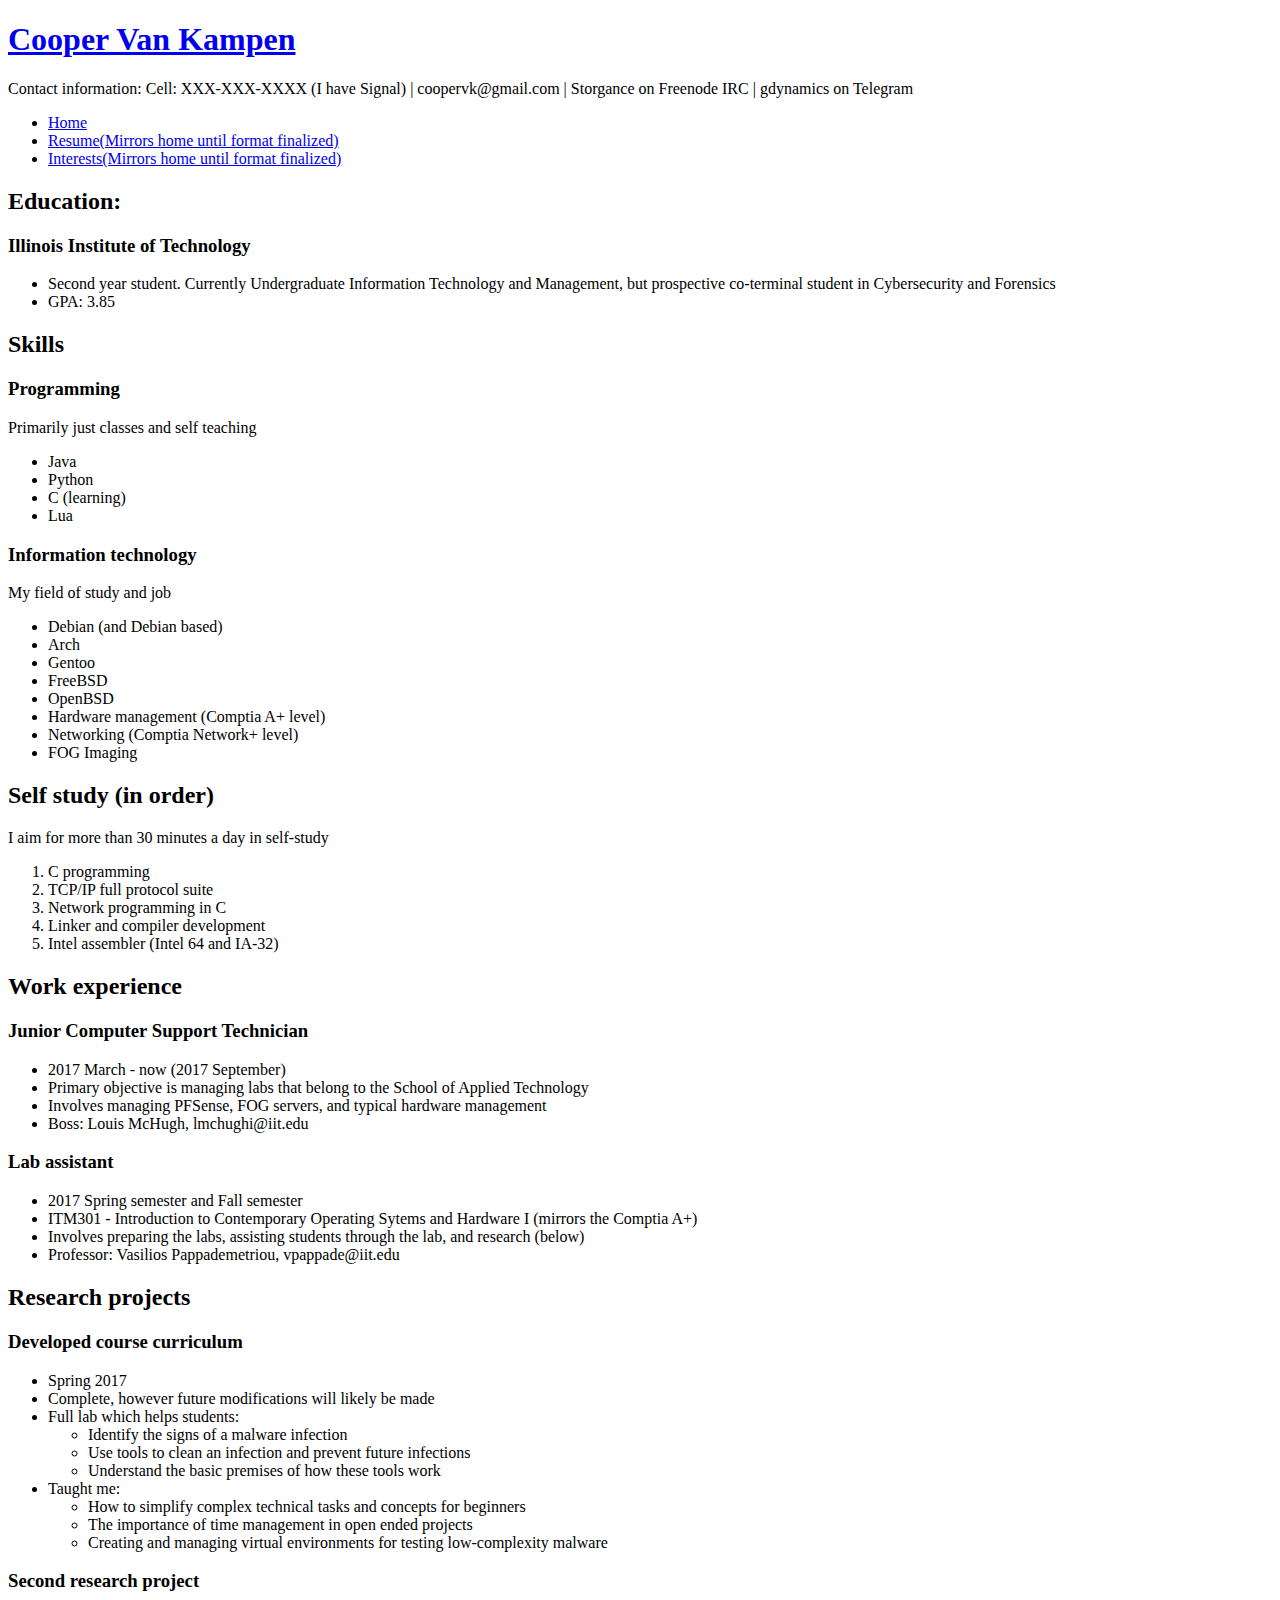
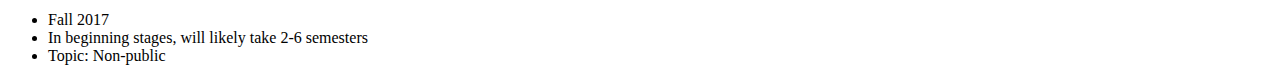
==== interests/index.html @ 3e454dd7 "Added interests page and clarified links" ====
<!DOCTYPE html>
<html lang="en">
  <head>
    <title>Cooper Van Kampen Welcome Page</title>
    <meta charset="utf-8" />
    <meta name="viewport"
      content="width=device-width,initial-scale=1.0,shrink-to-fit=no" />
  </head>
  <body>
    <header>
      <h1><a href="/index.html" rel="home">Cooper Van Kampen</a></h1>
      <p>Contact information: Cell: XXX-XXX-XXXX (I have Signal) | coopervk@gmail.com | Storgance on Freenode IRC | gdynamics on Telegram</p>
      <nav id="navigation">
        <ul>
          <li><a href="/">Home</a></li>
          <li><a href="resume/">Resume(Mirrors home until format finalized)</a></li>
          <li><a href="interests/">Interests(Mirrors home until format finalized)</a></li>
        </ul>
      </nav>
    </header>
    <main id="content">
      <article>
        <section>
    <h2>Education:</h2>
    <h3>Illinois Institute of Technology</h3>
    <ul>
      <li>Second year student. Currently Undergraduate Information Technology and Management, but prospective co-terminal student in Cybersecurity and Forensics</li>
      <li>GPA: 3.85</li>
    </ul>
    <h2>Skills</h2>
    <h3>Programming</h3>
    <p>Primarily just classes and self teaching</p>
    <ul>
      <li>Java</li>
      <li>Python</li>
      <li>C (learning)</li>
      <li>Lua</li>
    </ul>
    <h3>Information technology</h3>
    <p>My field of study and job</p>
    <ul>
      <li>Debian (and Debian based)</li>
      <li>Arch</li>
      <li>Gentoo</li>
      <li>FreeBSD</li>
      <li>OpenBSD</li>
      <li>Hardware management (Comptia A+ level)</li>
      <li>Networking (Comptia Network+ level)</li>
      <li>FOG Imaging</li>
    </ul>
        </section>
        <section>
    <h2>Self study (in order)</h2>
    <p>I aim for more than 30 minutes a day in self-study</p>
    <ol>
      <li>C programming</li>
      <li>TCP/IP full protocol suite</li>
      <li>Network programming in C</li>
      <li>Linker and compiler development</li>
      <li>Intel assembler (Intel 64 and IA-32)</li>
    </ol>
        </section>
        <section>
    <h2>Work experience</h2>
    <h3>Junior Computer Support Technician</h3>
    <ul>
      <li>2017 March - now (2017 September)</li>
      <li>Primary objective is managing labs that belong to the School of Applied Technology</li>
      <li>Involves managing PFSense, FOG servers, and typical hardware management</li>
      <li>Boss: Louis McHugh, lmchughi@iit.edu</li>
    </ul>
    <h3>Lab assistant</h3>
    <ul>
      <li>2017 Spring semester and Fall semester</li>
      <li>ITM301 - Introduction to Contemporary Operating Sytems and Hardware I (mirrors the Comptia A+)</li>
      <li>Involves preparing the labs, assisting students through the lab, and research (below)</li>
      <li>Professor: Vasilios Pappademetriou, vpappade@iit.edu</li>
    </ul>
        </section>
        <section>
    <h2>Research projects</h2>
    <h3>Developed course curriculum</h3>
    <ul>
      <li>Spring 2017</li>
      <li>Complete, however future modifications will likely be made</li>
      <li>Full lab which helps students:
        <ul>
          <li>Identify the signs of a malware infection</li> 
          <li>Use tools to clean an infection and prevent future infections</li>
          <li>Understand the basic premises of how these tools work</li>
        </ul>
      </li>
      <li>Taught me:
        <ul>
          <li>How to simplify complex technical tasks and concepts for beginners</li>
          <li>The importance of time management in open ended projects</li>
          <li>Creating and managing virtual environments for testing low-complexity malware</li>
        </ul>
      </li>
    </ul>
    <h3>Second research project</h3>
    <ul>
      <li>Fall 2017</li>
      <li>In beginning stages, will likely take 2-6 semesters</li>
      <li>Topic: Non-public</li>
    </ul>
        </section>
      </article>
    </main>
  </body>
</html>
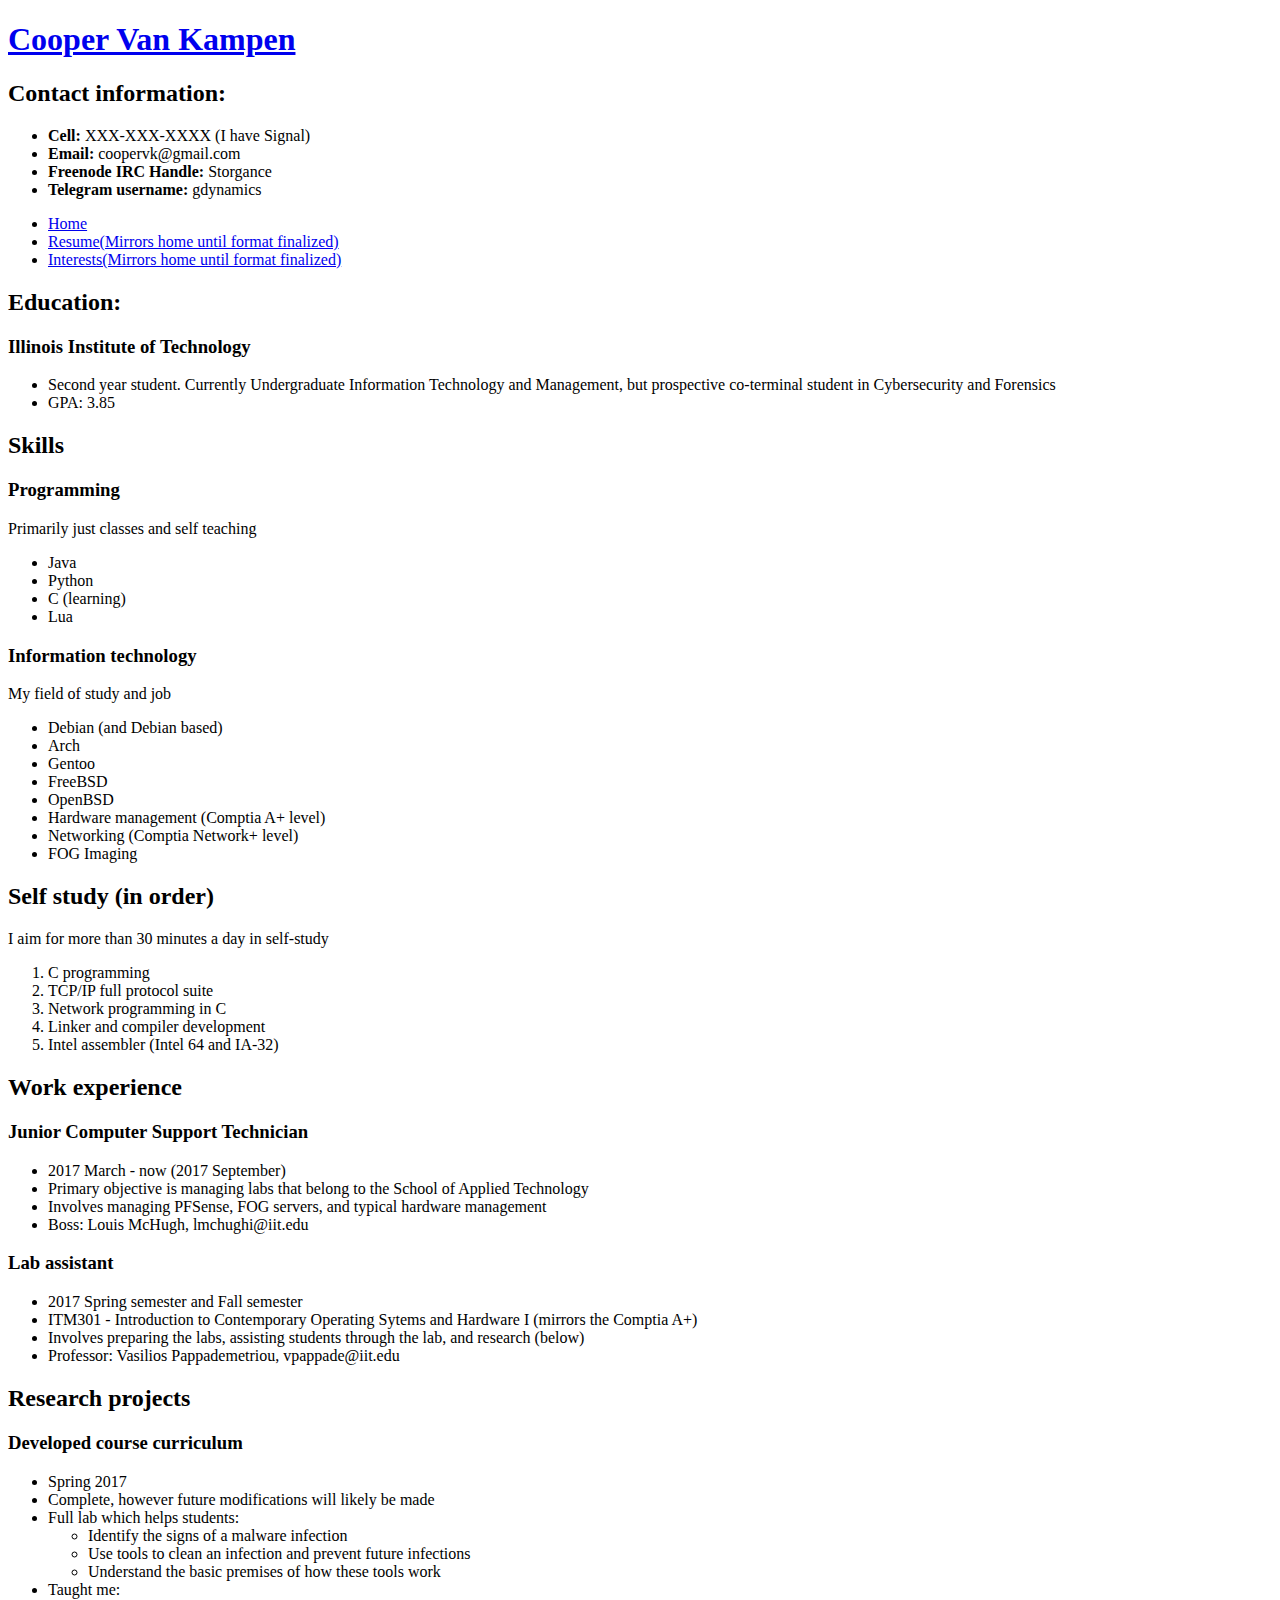
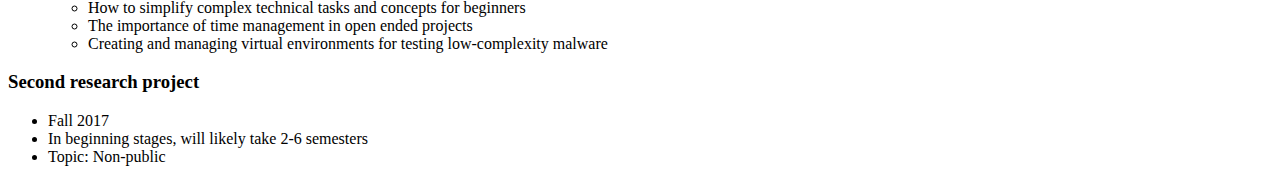
==== commit f9a298d0: "Attempt to fix home button" ====
--- a/interests/index.html
+++ b/interests/index.html
@@ -8,102 +8,108 @@
   </head>
   <body>
     <header>
-      <h1><a href="/index.html" rel="home">Cooper Van Kampen</a></h1>
-      <p>Contact information: Cell: XXX-XXX-XXXX (I have Signal) | coopervk@gmail.com | Storgance on Freenode IRC | gdynamics on Telegram</p>
+      <h1><a href="/" rel="home">Cooper Van Kampen</a></h1>
+      <h2>Contact information:</h2>
+      <ul>
+        <li class="tel"><b>Cell:</b> XXX-XXX-XXXX (I have Signal)</li>
+        <li class="email"><b>Email:</b> coopervk@gmail.com</li>
+        <li class="irc"><b>Freenode IRC Handle:</b> Storgance</li>
+        <li class="telegram"><b>Telegram username:</b> gdynamics</li>
+      </ul>
       <nav id="navigation">
         <ul>
-          <li><a href="/">Home</a></li>
-          <li><a href="resume/">Resume(Mirrors home until format finalized)</a></li>
-          <li><a href="interests/">Interests(Mirrors home until format finalized)</a></li>
+          <li><a href="../">Home</a></li>
+          <li><a href="../resume/">Resume(Mirrors home until format finalized)</a></li>
+          <li><a href="../interests/">Interests(Mirrors home until format finalized)</a></li>
         </ul>
       </nav>
     </header>
     <main id="content">
       <article>
+        <h2>Education:</h2>
         <section>
-    <h2>Education:</h2>
-    <h3>Illinois Institute of Technology</h3>
-    <ul>
-      <li>Second year student. Currently Undergraduate Information Technology and Management, but prospective co-terminal student in Cybersecurity and Forensics</li>
-      <li>GPA: 3.85</li>
-    </ul>
-    <h2>Skills</h2>
-    <h3>Programming</h3>
-    <p>Primarily just classes and self teaching</p>
-    <ul>
-      <li>Java</li>
-      <li>Python</li>
-      <li>C (learning)</li>
-      <li>Lua</li>
-    </ul>
-    <h3>Information technology</h3>
-    <p>My field of study and job</p>
-    <ul>
-      <li>Debian (and Debian based)</li>
-      <li>Arch</li>
-      <li>Gentoo</li>
-      <li>FreeBSD</li>
-      <li>OpenBSD</li>
-      <li>Hardware management (Comptia A+ level)</li>
-      <li>Networking (Comptia Network+ level)</li>
-      <li>FOG Imaging</li>
-    </ul>
+          <h3>Illinois Institute of Technology</h3>
+          <ul>
+            <li>Second year student. Currently Undergraduate Information Technology and Management, but prospective co-terminal student in Cybersecurity and Forensics</li>
+            <li>GPA: 3.85</li>
+          </ul>
+          <h2>Skills</h2>
+          <h3>Programming</h3>
+          <p>Primarily just classes and self teaching</p>
+          <ul>
+            <li>Java</li>
+            <li>Python</li>
+            <li>C (learning)</li>
+            <li>Lua</li>
+          </ul>
+          <h3>Information technology</h3>
+          <p>My field of study and job</p>
+          <ul>
+            <li>Debian (and Debian based)</li>
+            <li>Arch</li>
+            <li>Gentoo</li>
+            <li>FreeBSD</li>
+            <li>OpenBSD</li>
+            <li>Hardware management (Comptia A+ level)</li>
+            <li>Networking (Comptia Network+ level)</li>
+            <li>FOG Imaging</li>
+          </ul>
         </section>
+        <h2>Self study (in order)</h2>
         <section>
-    <h2>Self study (in order)</h2>
-    <p>I aim for more than 30 minutes a day in self-study</p>
-    <ol>
-      <li>C programming</li>
-      <li>TCP/IP full protocol suite</li>
-      <li>Network programming in C</li>
-      <li>Linker and compiler development</li>
-      <li>Intel assembler (Intel 64 and IA-32)</li>
-    </ol>
+          <p>I aim for more than 30 minutes a day in self-study</p>
+          <ol>
+            <li>C programming</li>
+            <li>TCP/IP full protocol suite</li>
+            <li>Network programming in C</li>
+            <li>Linker and compiler development</li>
+            <li>Intel assembler (Intel 64 and IA-32)</li>
+          </ol>
         </section>
+        <h2>Work experience</h2>
         <section>
-    <h2>Work experience</h2>
-    <h3>Junior Computer Support Technician</h3>
-    <ul>
-      <li>2017 March - now (2017 September)</li>
-      <li>Primary objective is managing labs that belong to the School of Applied Technology</li>
-      <li>Involves managing PFSense, FOG servers, and typical hardware management</li>
-      <li>Boss: Louis McHugh, lmchughi@iit.edu</li>
-    </ul>
-    <h3>Lab assistant</h3>
-    <ul>
-      <li>2017 Spring semester and Fall semester</li>
-      <li>ITM301 - Introduction to Contemporary Operating Sytems and Hardware I (mirrors the Comptia A+)</li>
-      <li>Involves preparing the labs, assisting students through the lab, and research (below)</li>
-      <li>Professor: Vasilios Pappademetriou, vpappade@iit.edu</li>
-    </ul>
+          <h3>Junior Computer Support Technician</h3>
+          <ul>
+            <li>2017 March - now (2017 September)</li>
+            <li>Primary objective is managing labs that belong to the School of Applied Technology</li>
+            <li>Involves managing PFSense, FOG servers, and typical hardware management</li>
+            <li>Boss: Louis McHugh, lmchughi@iit.edu</li>
+          </ul>
+          <h3>Lab assistant</h3>
+          <ul>
+            <li>2017 Spring semester and Fall semester</li>
+            <li>ITM301 - Introduction to Contemporary Operating Sytems and Hardware I (mirrors the Comptia A+)</li>
+            <li>Involves preparing the labs, assisting students through the lab, and research (below)</li>
+            <li>Professor: Vasilios Pappademetriou, vpappade@iit.edu</li>
+          </ul>
         </section>
+        <h2>Research projects</h2>
         <section>
-    <h2>Research projects</h2>
-    <h3>Developed course curriculum</h3>
-    <ul>
-      <li>Spring 2017</li>
-      <li>Complete, however future modifications will likely be made</li>
-      <li>Full lab which helps students:
+          <h3>Developed course curriculum</h3>
+          <ul>
+            <li>Spring 2017</li>
+            <li>Complete, however future modifications will likely be made</li>
+            <li>Full lab which helps students:
         <ul>
           <li>Identify the signs of a malware infection</li> 
           <li>Use tools to clean an infection and prevent future infections</li>
           <li>Understand the basic premises of how these tools work</li>
         </ul>
-      </li>
-      <li>Taught me:
+            </li>
+            <li>Taught me:
         <ul>
           <li>How to simplify complex technical tasks and concepts for beginners</li>
           <li>The importance of time management in open ended projects</li>
           <li>Creating and managing virtual environments for testing low-complexity malware</li>
         </ul>
-      </li>
-    </ul>
-    <h3>Second research project</h3>
-    <ul>
-      <li>Fall 2017</li>
-      <li>In beginning stages, will likely take 2-6 semesters</li>
-      <li>Topic: Non-public</li>
-    </ul>
+            </li>
+          </ul>
+          <h3>Second research project</h3>
+          <ul>
+            <li>Fall 2017</li>
+            <li>In beginning stages, will likely take 2-6 semesters</li>
+            <li>Topic: Non-public</li>
+          </ul>
         </section>
       </article>
     </main>
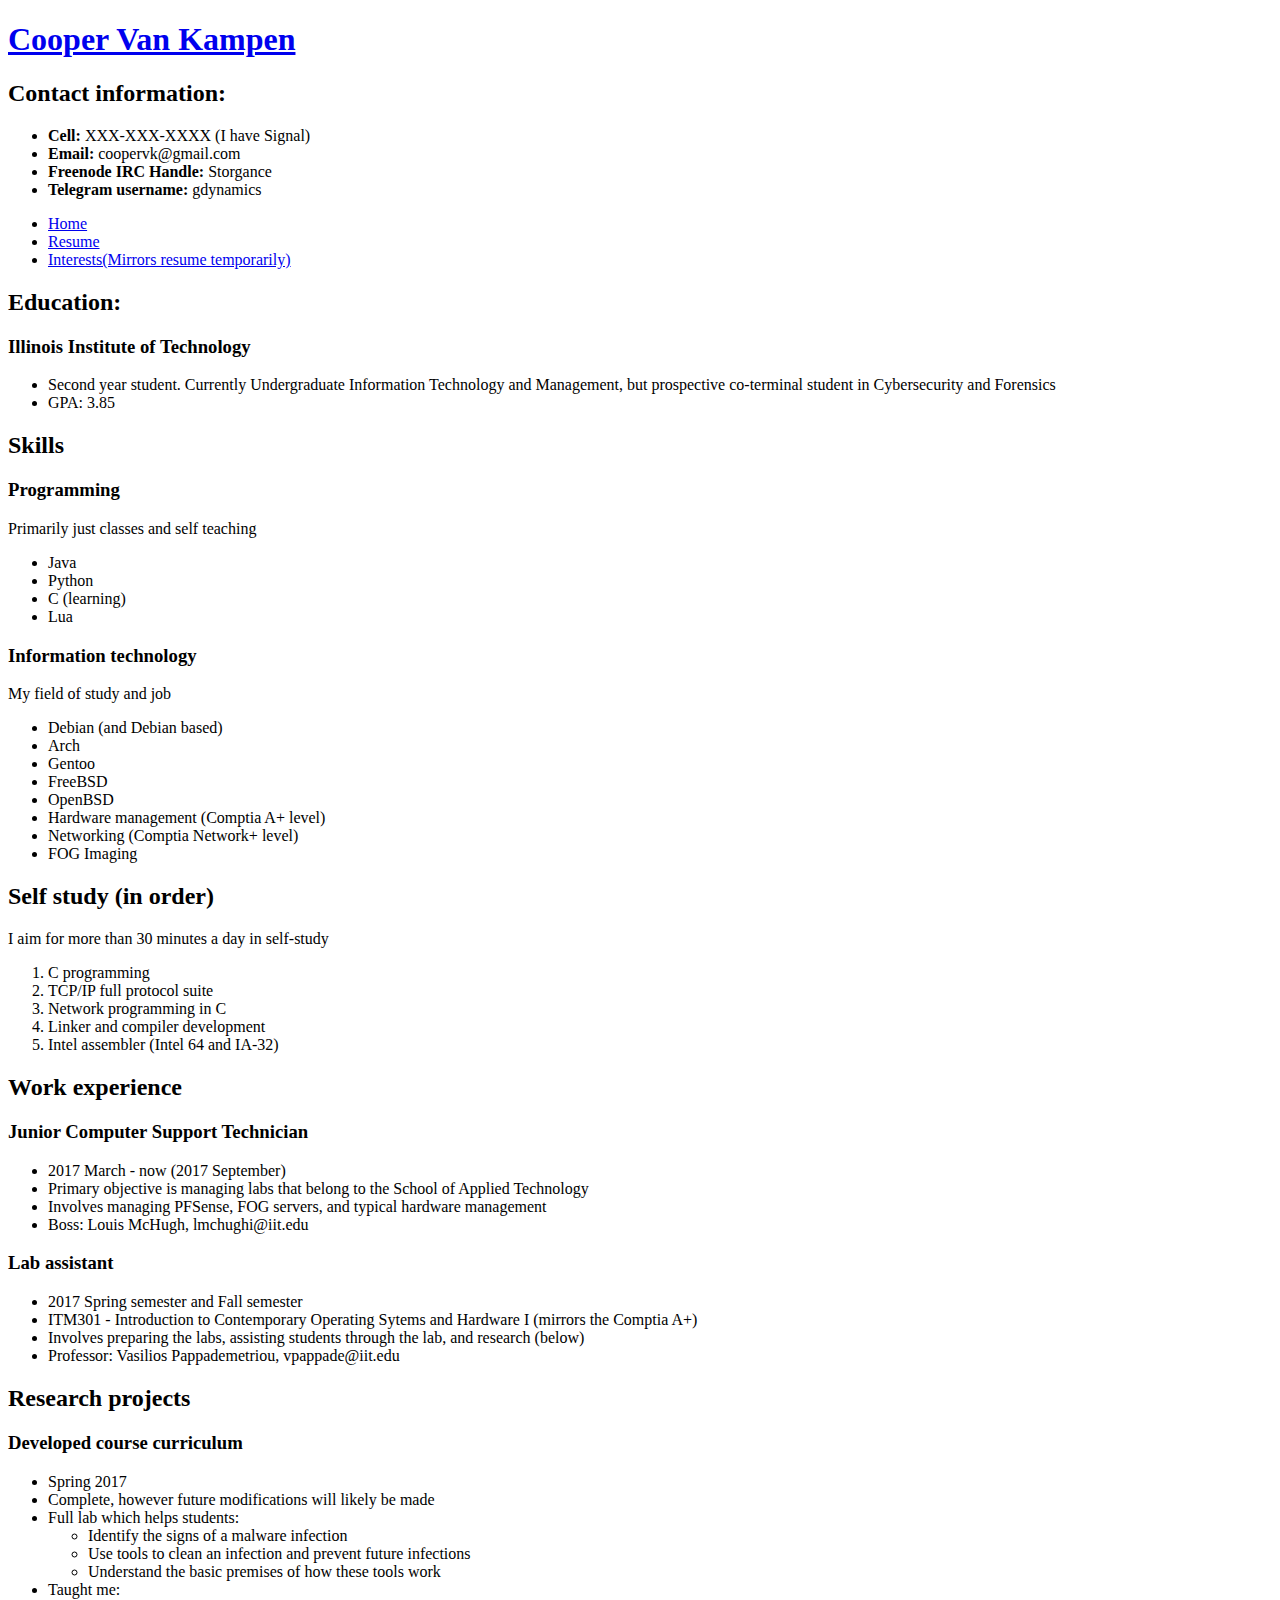
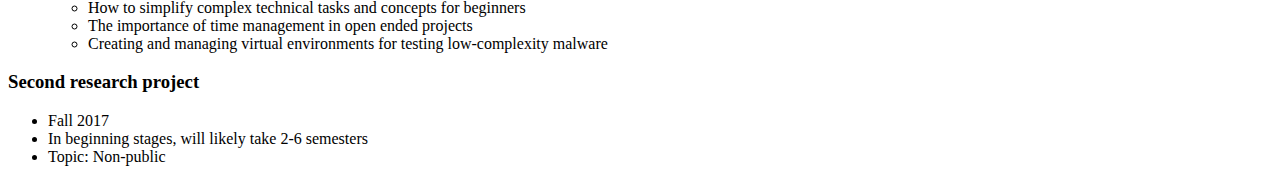
==== commit 716e33f7: "Links updated for interests and resume" ====
--- a/interests/index.html
+++ b/interests/index.html
@@ -19,8 +19,8 @@
       <nav id="navigation">
         <ul>
           <li><a href="../">Home</a></li>
-          <li><a href="../resume/">Resume(Mirrors home until format finalized)</a></li>
-          <li><a href="../interests/">Interests(Mirrors home until format finalized)</a></li>
+          <li><a href="../resume/">Resume</a></li>
+          <li><a href="../interests/">Interests(Mirrors resume temporarily)</a></li>
         </ul>
       </nav>
     </header>
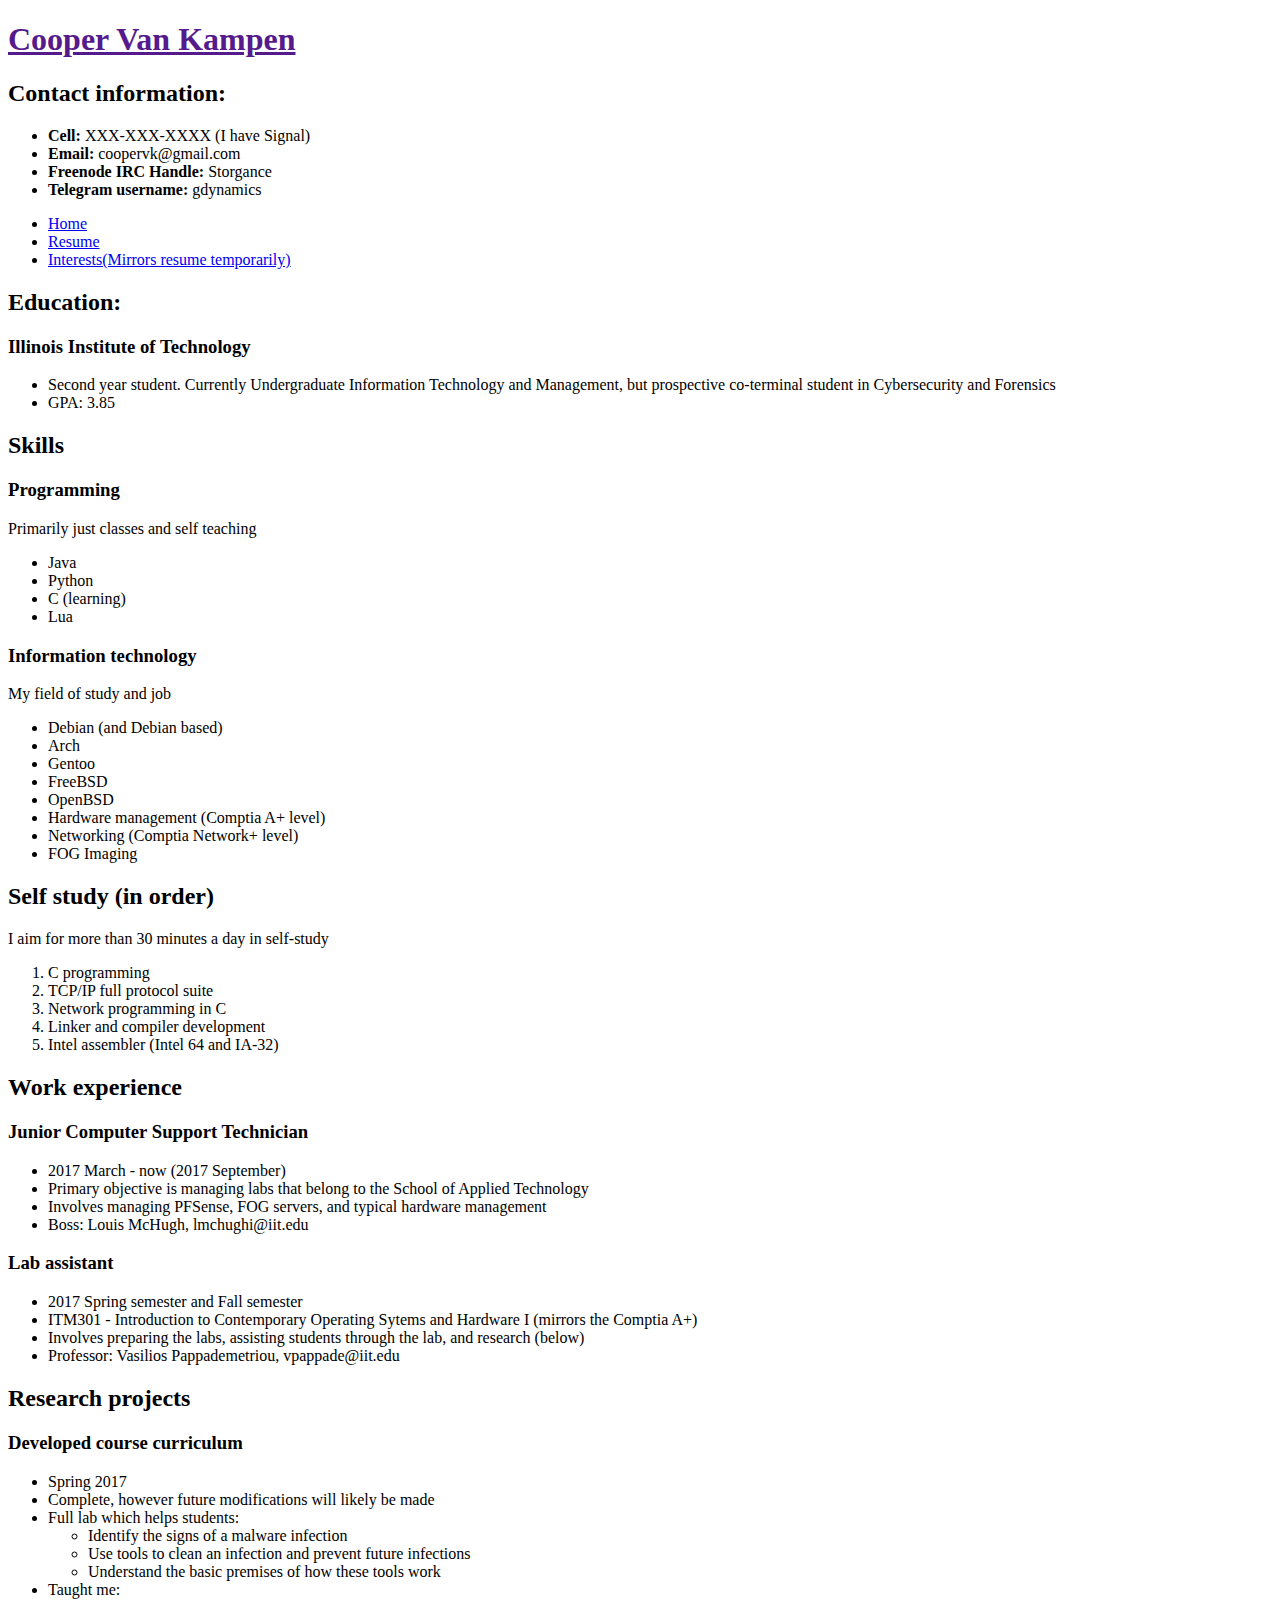
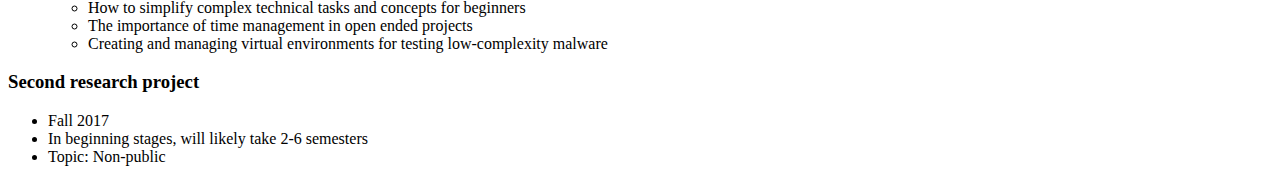
==== commit c2936212: "Update home link that is my name" ====
--- a/interests/index.html
+++ b/interests/index.html
@@ -8,7 +8,7 @@
   </head>
   <body>
     <header>
-      <h1><a href="/" rel="home">Cooper Van Kampen</a></h1>
+      <h1><a href="" rel="home">Cooper Van Kampen</a></h1>
       <h2>Contact information:</h2>
       <ul>
         <li class="tel"><b>Cell:</b> XXX-XXX-XXXX (I have Signal)</li>
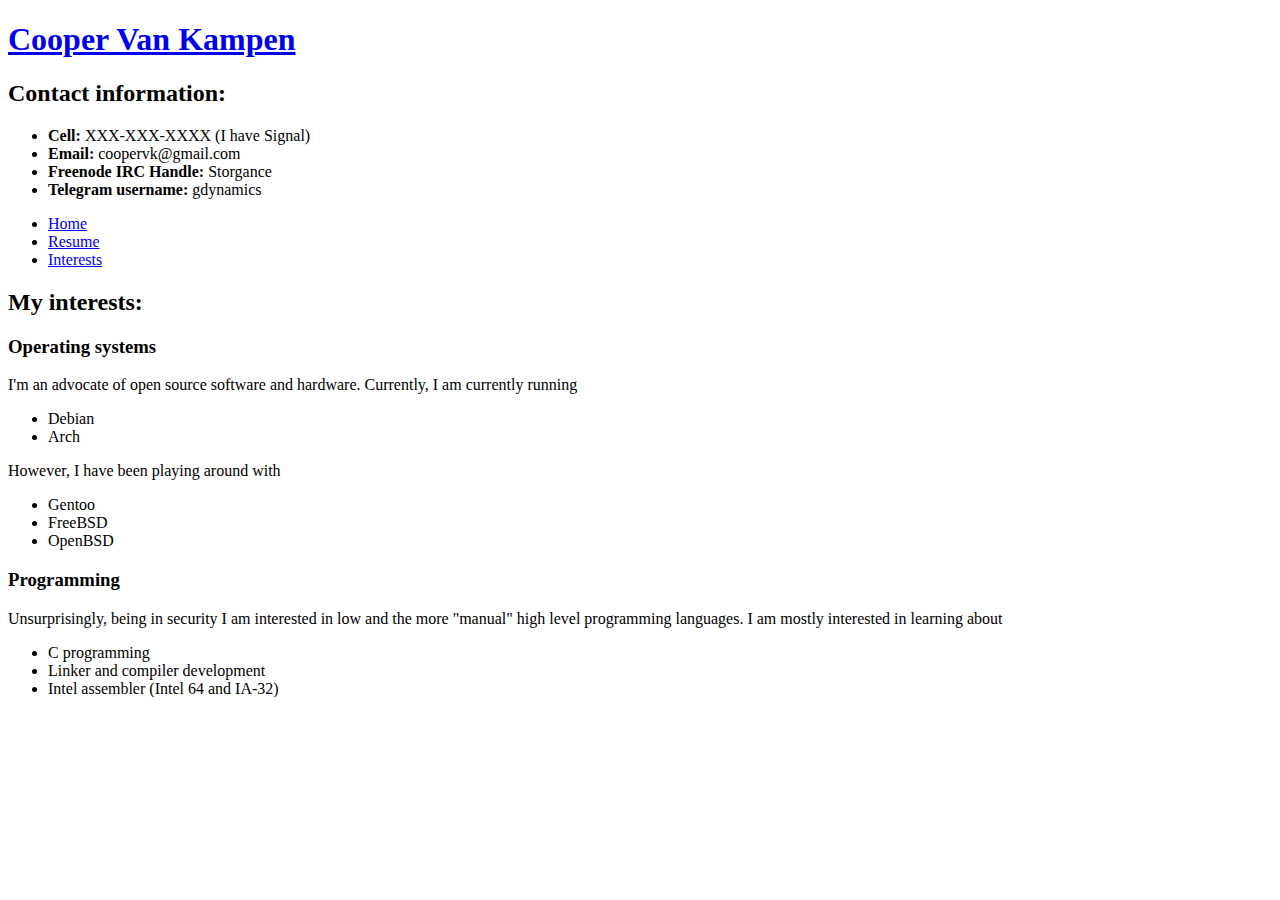
==== commit f3cb8f7c: "Start interests page" ====
--- a/interests/index.html
+++ b/interests/index.html
@@ -1,4 +1,4 @@
-<!DOCTYPE html>
+ <!DOCTYPE html>
 <html lang="en">
   <head>
     <title>Cooper Van Kampen Welcome Page</title>
@@ -8,7 +8,7 @@
   </head>
   <body>
     <header>
-      <h1><a href="" rel="home">Cooper Van Kampen</a></h1>
+      <h1><a href="../" rel="home">Cooper Van Kampen</a></h1>
       <h2>Contact information:</h2>
       <ul>
         <li class="tel"><b>Cell:</b> XXX-XXX-XXXX (I have Signal)</li>
@@ -20,95 +20,35 @@
         <ul>
           <li><a href="../">Home</a></li>
           <li><a href="../resume/">Resume</a></li>
-          <li><a href="../interests/">Interests(Mirrors resume temporarily)</a></li>
+          <li><a href="../interests/">Interests</a></li>
         </ul>
       </nav>
     </header>
     <main id="content">
       <article>
-        <h2>Education:</h2>
-        <section>
-          <h3>Illinois Institute of Technology</h3>
+        <h2>My interests:</h2>
+         <section>
+          <h3>Operating systems</h3>
+          <p>I'm an advocate of open source software and hardware. Currently, I am currently running
           <ul>
-            <li>Second year student. Currently Undergraduate Information Technology and Management, but prospective co-terminal student in Cybersecurity and Forensics</li>
-            <li>GPA: 3.85</li>
+            <li>Debian</li>
+            <li>Arch</li>
           </ul>
-          <h2>Skills</h2>
-          <h3>Programming</h3>
-          <p>Primarily just classes and self teaching</p>
+          However, I have been playing around with
           <ul>
-            <li>Java</li>
-            <li>Python</li>
-            <li>C (learning)</li>
-            <li>Lua</li>
-          </ul>
-          <h3>Information technology</h3>
-          <p>My field of study and job</p>
-          <ul>
-            <li>Debian (and Debian based)</li>
-            <li>Arch</li>
             <li>Gentoo</li>
             <li>FreeBSD</li>
             <li>OpenBSD</li>
-            <li>Hardware management (Comptia A+ level)</li>
-            <li>Networking (Comptia Network+ level)</li>
-            <li>FOG Imaging</li>
           </ul>
+          </p>
         </section>
-        <h2>Self study (in order)</h2>
         <section>
-          <p>I aim for more than 30 minutes a day in self-study</p>
-          <ol>
+          <h3>Programming</h3>
+          <p>Unsurprisingly, being in security I am interested in low and the more "manual" high level programming languages. I am mostly interested in learning about
+          <ul>
             <li>C programming</li>
-            <li>TCP/IP full protocol suite</li>
-            <li>Network programming in C</li>
             <li>Linker and compiler development</li>
             <li>Intel assembler (Intel 64 and IA-32)</li>
-          </ol>
-        </section>
-        <h2>Work experience</h2>
-        <section>
-          <h3>Junior Computer Support Technician</h3>
-          <ul>
-            <li>2017 March - now (2017 September)</li>
-            <li>Primary objective is managing labs that belong to the School of Applied Technology</li>
-            <li>Involves managing PFSense, FOG servers, and typical hardware management</li>
-            <li>Boss: Louis McHugh, lmchughi@iit.edu</li>
-          </ul>
-          <h3>Lab assistant</h3>
-          <ul>
-            <li>2017 Spring semester and Fall semester</li>
-            <li>ITM301 - Introduction to Contemporary Operating Sytems and Hardware I (mirrors the Comptia A+)</li>
-            <li>Involves preparing the labs, assisting students through the lab, and research (below)</li>
-            <li>Professor: Vasilios Pappademetriou, vpappade@iit.edu</li>
-          </ul>
-        </section>
-        <h2>Research projects</h2>
-        <section>
-          <h3>Developed course curriculum</h3>
-          <ul>
-            <li>Spring 2017</li>
-            <li>Complete, however future modifications will likely be made</li>
-            <li>Full lab which helps students:
-        <ul>
-          <li>Identify the signs of a malware infection</li> 
-          <li>Use tools to clean an infection and prevent future infections</li>
-          <li>Understand the basic premises of how these tools work</li>
-        </ul>
-            </li>
-            <li>Taught me:
-        <ul>
-          <li>How to simplify complex technical tasks and concepts for beginners</li>
-          <li>The importance of time management in open ended projects</li>
-          <li>Creating and managing virtual environments for testing low-complexity malware</li>
-        </ul>
-            </li>
-          </ul>
-          <h3>Second research project</h3>
-          <ul>
-            <li>Fall 2017</li>
-            <li>In beginning stages, will likely take 2-6 semesters</li>
-            <li>Topic: Non-public</li>
           </ul>
         </section>
       </article>
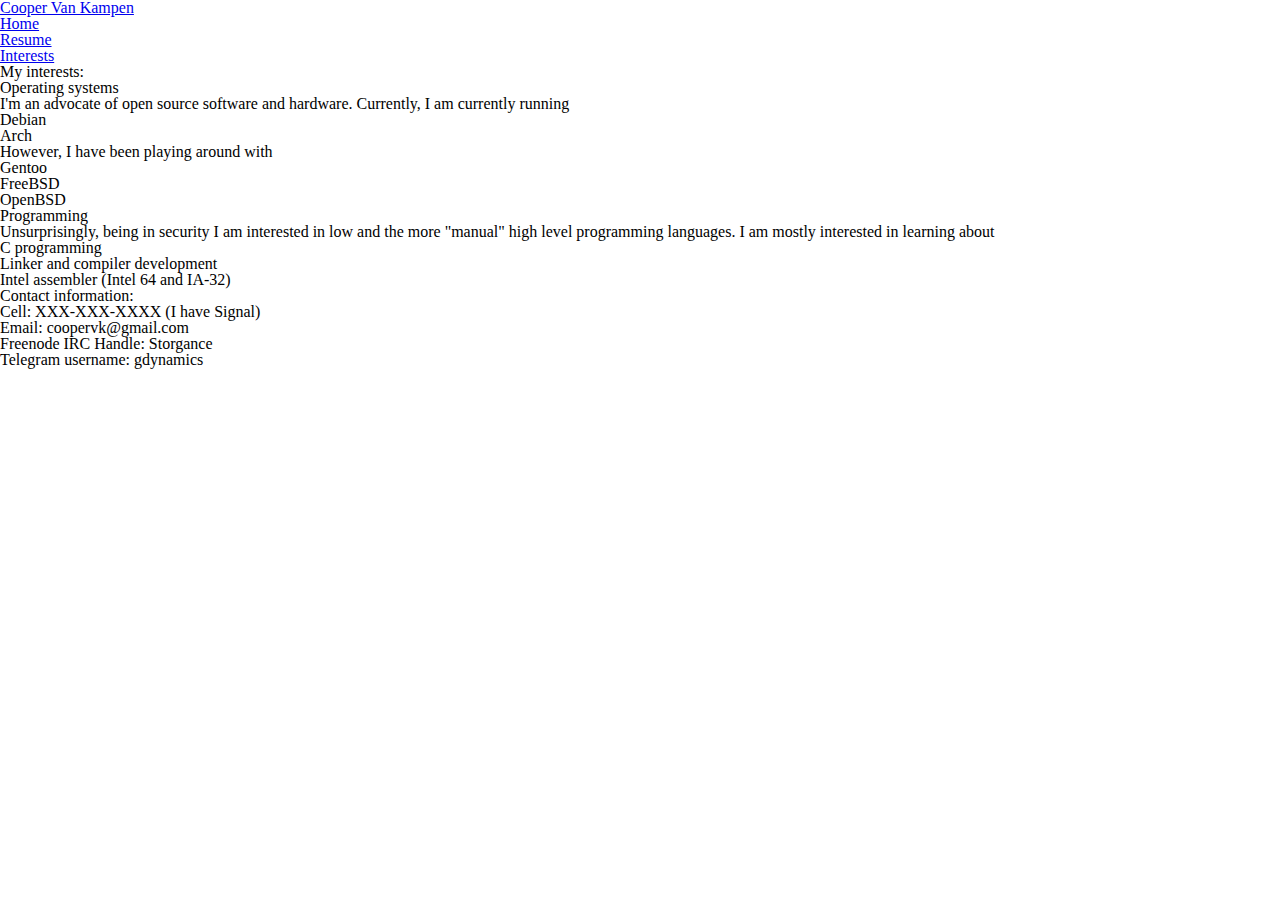
==== commit 4885a4f1: "Change location for href on css lines" ====
--- a/interests/index.html
+++ b/interests/index.html
@@ -1,21 +1,15 @@
- <!DOCTYPE html>
+<!DOCTYPE html>
 <html lang="en">
   <head>
     <title>Cooper Van Kampen Welcome Page</title>
     <meta charset="utf-8" />
     <meta name="viewport"
       content="width=device-width,initial-scale=1.0,shrink-to-fit=no" />
+    <link rel="stylesheet" href="../screen.css" />
   </head>
   <body>
     <header>
       <h1><a href="../" rel="home">Cooper Van Kampen</a></h1>
-      <h2>Contact information:</h2>
-      <ul>
-        <li class="tel"><b>Cell:</b> XXX-XXX-XXXX (I have Signal)</li>
-        <li class="email"><b>Email:</b> coopervk@gmail.com</li>
-        <li class="irc"><b>Freenode IRC Handle:</b> Storgance</li>
-        <li class="telegram"><b>Telegram username:</b> gdynamics</li>
-      </ul>
       <nav id="navigation">
         <ul>
           <li><a href="../">Home</a></li>
@@ -27,24 +21,23 @@
     <main id="content">
       <article>
         <h2>My interests:</h2>
-         <section>
+        <section>
           <h3>Operating systems</h3>
-          <p>I'm an advocate of open source software and hardware. Currently, I am currently running
+          <p>I'm an advocate of open source software and hardware. Currently, I am currently running</p>
           <ul>
             <li>Debian</li>
             <li>Arch</li>
           </ul>
-          However, I have been playing around with
+          <p>However, I have been playing around with</p>
           <ul>
             <li>Gentoo</li>
             <li>FreeBSD</li>
             <li>OpenBSD</li>
           </ul>
-          </p>
         </section>
         <section>
           <h3>Programming</h3>
-          <p>Unsurprisingly, being in security I am interested in low and the more "manual" high level programming languages. I am mostly interested in learning about
+          <p>Unsurprisingly, being in security I am interested in low and the more "manual" high level programming languages. I am mostly interested in learning about</p>
           <ul>
             <li>C programming</li>
             <li>Linker and compiler development</li>
@@ -53,6 +46,15 @@
         </section>
       </article>
     </main>
+    <footer>
+      <h2>Contact information:</h2>
+      <ul>
+        <li class="tel"><b>Cell:</b> XXX-XXX-XXXX (I have Signal)</li>
+        <li class="email"><b>Email:</b> coopervk@gmail.com</li>
+        <li class="irc"><b>Freenode IRC Handle:</b> Storgance</li>
+        <li class="telegram"><b>Telegram username:</b> gdynamics</li>
+      </ul>
+    </footer>
   </body>
 </html>
 
--- a/screen.css
+++ b/screen.css
@@ -0,0 +1,36 @@
+/* http://meyerweb.com/eric/tools/css/reset/
+   v2.0 | 20110126
+   License: none (public domain)
+*/
+/* stylelint-disable */
+a,abbr,acronym,address,applet,article,aside,audio,b,big,blockquote,body,canvas,caption,center,cite,code,dd,del,details,dfn,div,dl,dt,em,embed,fieldset,figcaption,figure,footer,form,h1,h2,h3,h4,h5,h6,header,hgroup,html,i,iframe,img,ins,kbd,label,legend,li,mark,menu,nav,object,ol,output,p,pre,q,ruby,s,samp,section,small,span,strike,strong,sub,summary,sup,table,tbody,td,tfoot,th,thead,time,tr,tt,u,ul,var,video{margin:0;padding:0;border:0;font:inherit;vertical-align:baseline}article,aside,details,figcaption,figure,footer,header,hgroup,main,menu,nav,section{display:block}html,.stylelint{line-height:1}body,.stylelint{line-height:inherit}ol,ul,.stylelint{list-style:none}blockquote,q{quotes:none}blockquote:after,blockquote:before,q:after,q:before{content:'';content:none}table{border-collapse:collapse;border-spacing:0}
+/* stylelint-enable */
+
+/* Begin site styles below */
+
+/* Base Styles */
+html {
+}
+
+body {
+}
+
+nav {
+}
+
+h1,
+h2,
+h3,
+h4,
+h5,
+h6 {
+}
+
+p {
+}
+
+figure {
+}
+
+figcaption {
+}
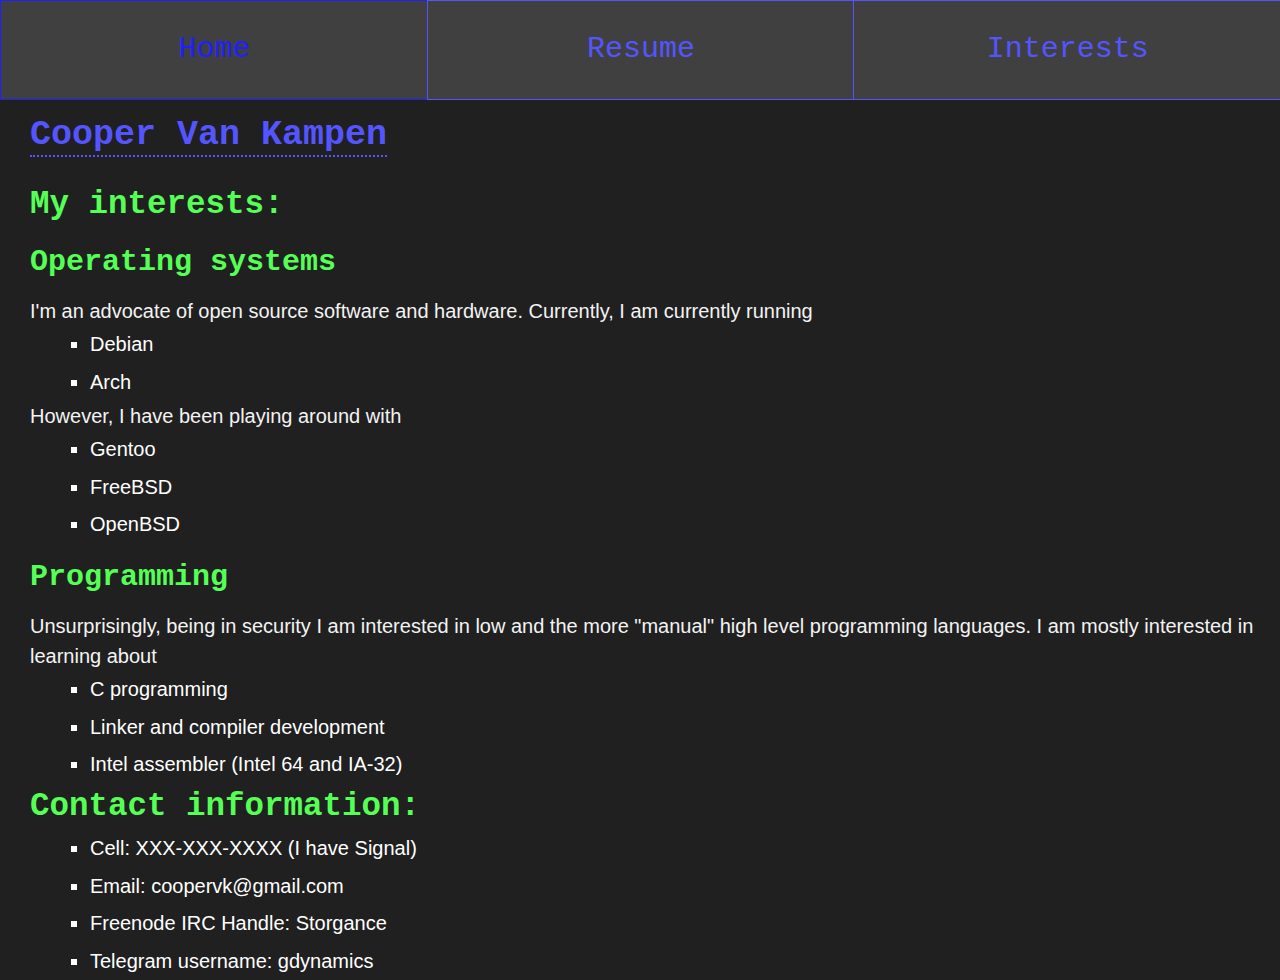
==== commit 23b2ee6a: "Play with nav for a while..." ====
--- a/interests/index.html
+++ b/interests/index.html
@@ -9,7 +9,6 @@
   </head>
   <body>
     <header>
-      <h1><a href="../" rel="home">Cooper Van Kampen</a></h1>
       <nav id="navigation">
         <ul>
           <li><a href="../">Home</a></li>
@@ -19,6 +18,7 @@
       </nav>
     </header>
     <main id="content">
+      <h1><a href="../" rel="home">Cooper Van Kampen</a></h1>
       <article>
         <h2>My interests:</h2>
         <section>
--- a/screen.css
+++ b/screen.css
@@ -9,13 +9,23 @@
 /* Begin site styles below */
 
 /* Base Styles */
+
 html {
+  font-size: 1.25em;/* 20/16 = 1.25 */
+  line-height: 1.875em;/* font-size * 1.5 = 1.875 */
+  background-color: #202020;
+  color: #F3F3F3;
+  font-family: "Lucida Console", Monaco, monospace;
+	margin-left: 1.5em;
 }
 
-body {
+#content {
+	margin-top: 4.5em;
 }
 
 nav {
+  font-size: 1.5em;/* 24/16 = 1.5*/
+  line-height: 2.25em;/* font-size * 1.5 = 2.25*/
 }
 
 h1,
@@ -24,13 +34,118 @@
 h4,
 h5,
 h6 {
+  font-weight: bolder;
+	color: #55FF55;
+}
+
+h1 {
+  font-size: 1.75em;/* 28/16 = 1.75*/
+  line-height: 2.625em;/* font-size * 1.5 = 2.625*/
+}
+
+h2 {
+  font-size: 1.625em;/* 26/16 = 1.625*/
+  line-height: 1.4375em;/* font-size * 1.5 = 2.4375*/
+}
+
+h3 {
+  font-size: 1.5em;/* 24/16 = 1.5*/
+  line-height: 2.25em;/* font-size * 1.5 = 2.25*/
+}
+
+h4 {
+  font-size: 1.375em;/* 22/16 = 1.375*/
+  line-height: 2.0625em;/* font-size * 1.5 = 2.0625*/
+}
+
+h5 {
+  font-size: 1.25em;/* 20/16 = 1.25*/
+  line-height: 1.875em;/* font-size * 1.5 = 1.875*/
+}
+
+h6 {
+  font-size: 1.125em;/* 18/16 = 1.125*/
+  line-height: 1.125em;/* font-size * 1.5 = 1.6875*/
 }
 
 p {
+  font-family: "Arial Black", Gadget, sans-serif;
+  font-size: 1em;/* 16/16 = 1*/
+  line-height: 1.5em;/* font-size * 1.5 = 1.5*/
+}
+
+a {
+  text-decoration: none;
+  color: #5555FF;
+  border-bottom: 2px dotted;
+  font-family: "Lucida Console", Monaco, monospace;
+}
+
+a:hover,
+a:active {
+	color: #2020FF;
+}
+
+ol,
+ul {
+	color: #FFFFFF;
+  font-family: "Arial Black", Gadget, sans-serif;
+	margin-left: 3em;
+}
+
+ol {
+  list-style-type: decimal;
+}
+
+ul {
+  list-style-type: square;
+}
+
+/* Avoid over-padding nested lists - Credit to Karl Stolley */
+li ol,
+li ul,
+li:last-child {
+  padding-bottom: 0;
 }
 
 figure {
+  text-align: center;
+}
+
+figure > img {
+  transform: rotate(-90deg);
 }
 
 figcaption {
+  font-family: "Arial Black", Gadget, sans-serif;
+  font-size: 0.75em;/* 12/16 = 0.75*/
+  line-height: 1.125em;/* font-size * 1.5 = 1.125*/
 }
+
+#navigation {
+  position: absolute;
+  width: 100%;
+  top: 0;
+  left: 0;
+}
+
+#navigation ul {
+	margin-left: 0;
+}
+
+#navigation li {
+  list-style-type: none;
+  text-align: center;
+  float: left;
+  width: 33.333%;
+	background-color: #404040;
+}
+
+#navigation a {
+	float: center;
+  display: block;
+  width: 100%;
+  padding-top: 0.5em;
+  padding-bottom: 0.5em;
+  border: 1px solid;
+}
